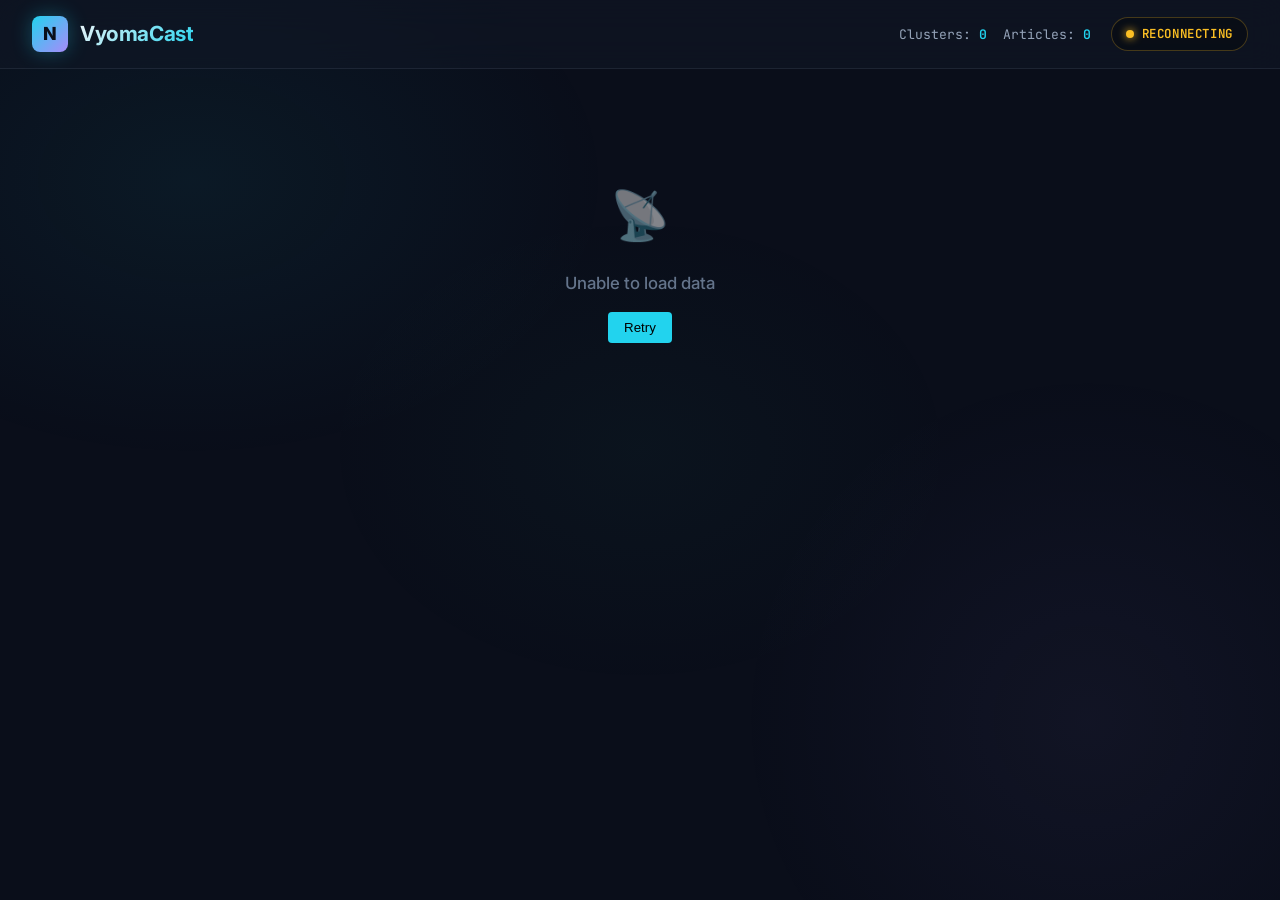
==== dashboard/index.html @ ca7bce5f "chore: finalize Phase 1 MVP - VyomaCast core pipeline and architecture hardening" ====
<!DOCTYPE html>
<html lang="en">
<head>
  <meta charset="UTF-8" />
  <meta name="viewport" content="width=device-width, initial-scale=1.0" />
  <meta name="description" content="VyomaCast — Real-time news clustering dashboard with live WebSocket updates." />

  <title>VyomaCast Dashboard</title>

  <!-- Google Fonts: Inter + JetBrains Mono -->
  <link rel="preconnect" href="https://fonts.googleapis.com" />
  <link rel="preconnect" href="https://fonts.gstatic.com" crossorigin />
  <link
    href="https://fonts.googleapis.com/css2?family=Inter:wght@400;500;600;700;800&family=JetBrains+Mono:wght@400;600;700&display=swap"
    rel="stylesheet"
  />

  <link rel="stylesheet" href="css/style.css" />
</head>
<body>

  <!-- ═══════════════ Header ═══════════════ -->
  <header class="header" id="header">
    <div class="header__brand">
      <div class="header__logo">N</div>
      <h1 class="header__title">VyomaCast</h1>
    </div>

    <div class="header__meta">
      <div class="header__stats">
        <span>Clusters: <span class="stat-value" id="stat-clusters">0</span></span>
        <span>Articles: <span class="stat-value" id="stat-articles">0</span></span>
      </div>

      <div class="ws-status ws-status--disconnected" id="ws-status">
        <span class="ws-status__dot" id="ws-status-dot"></span>
        <span id="ws-status-label">Offline</span>
      </div>
    </div>
  </header>

  <!-- ═══════════════ Main Content ═══════════════ -->
  <main class="main">
    <div class="cluster-grid" id="cluster-grid">
      <!-- Cards are rendered dynamically by app.js -->
    </div>
  </main>

  <script src="js/app.js"></script>
</body>
</html>
---- dashboard/css/style.css ----
/* ═══════════════════════════════════════════════════════════════════════════
   VyomaCast Dashboard — Design System
   Dark glassmorphism, neon accents, responsive grid
   ═══════════════════════════════════════════════════════════════════════════ */

/* ── CSS Custom Properties ──────────────────────────────────────────────── */
:root {
  /* Background */
  --bg-primary: #0a0e1a;
  --bg-secondary: #111827;
  --bg-glass: rgba(17, 24, 39, 0.55);
  --bg-glass-hover: rgba(17, 24, 39, 0.72);
  --bg-card: rgba(30, 41, 59, 0.45);

  /* Text */
  --text-primary: #f1f5f9;
  --text-secondary: #94a3b8;
  --text-muted: #64748b;

  /* Accents */
  --accent-cyan: #22d3ee;
  --accent-violet: #a78bfa;
  --accent-emerald: #34d399;
  --accent-amber: #fbbf24;
  --accent-red: #f87171;
  --accent-rose: #fb7185;

  /* Neon glow */
  --glow-cyan: 0 0 20px rgba(34, 211, 238, 0.3);
  --glow-violet: 0 0 20px rgba(167, 139, 250, 0.3);
  --glow-pulse: 0 0 30px rgba(34, 211, 238, 0.5);

  /* Borders */
  --border-glass: 1px solid rgba(148, 163, 184, 0.12);
  --border-accent: 1px solid rgba(34, 211, 238, 0.25);

  /* Sizing */
  --radius-sm: 8px;
  --radius-md: 14px;
  --radius-lg: 20px;

  /* Transitions */
  --transition-fast: 0.2s cubic-bezier(0.4, 0, 0.2, 1);
  --transition-smooth: 0.35s cubic-bezier(0.4, 0, 0.2, 1);

  /* Typography */
  --font-family: 'Inter', -apple-system, BlinkMacSystemFont, 'Segoe UI', sans-serif;
  --font-mono: 'JetBrains Mono', 'Fira Code', monospace;
}

/* ── Reset & Base ───────────────────────────────────────────────────────── */
*, *::before, *::after {
  margin: 0;
  padding: 0;
  box-sizing: border-box;
}

html {
  font-size: 16px;
  scroll-behavior: smooth;
}

body {
  font-family: var(--font-family);
  background: var(--bg-primary);
  color: var(--text-primary);
  min-height: 100vh;
  line-height: 1.6;
  -webkit-font-smoothing: antialiased;
  -moz-osx-font-smoothing: grayscale;
  overflow-x: hidden;
}

/* Animated background mesh */
body::before {
  content: '';
  position: fixed;
  inset: 0;
  background:
    radial-gradient(ellipse 600px 400px at 15% 20%, rgba(34, 211, 238, 0.06) 0%, transparent 70%),
    radial-gradient(ellipse 500px 500px at 85% 80%, rgba(167, 139, 250, 0.05) 0%, transparent 70%),
    radial-gradient(ellipse 400px 300px at 50% 50%, rgba(52, 211, 153, 0.03) 0%, transparent 80%);
  pointer-events: none;
  z-index: 0;
}

/* ── Header ─────────────────────────────────────────────────────────────── */
.header {
  position: sticky;
  top: 0;
  z-index: 100;
  display: flex;
  align-items: center;
  justify-content: space-between;
  padding: 16px 32px;
  background: var(--bg-glass);
  backdrop-filter: blur(16px);
  -webkit-backdrop-filter: blur(16px);
  border-bottom: var(--border-glass);
}

.header__brand {
  display: flex;
  align-items: center;
  gap: 12px;
}

.header__logo {
  width: 36px;
  height: 36px;
  background: linear-gradient(135deg, var(--accent-cyan), var(--accent-violet));
  border-radius: var(--radius-sm);
  display: grid;
  place-items: center;
  font-size: 18px;
  font-weight: 800;
  color: var(--bg-primary);
  box-shadow: var(--glow-cyan);
}

.header__title {
  font-size: 1.3rem;
  font-weight: 700;
  letter-spacing: -0.02em;
  background: linear-gradient(135deg, var(--text-primary) 0%, var(--accent-cyan) 100%);
  -webkit-background-clip: text;
  -webkit-text-fill-color: transparent;
  background-clip: text;
}

.header__meta {
  display: flex;
  align-items: center;
  gap: 20px;
}

.header__stats {
  display: flex;
  align-items: center;
  gap: 16px;
  font-size: 0.82rem;
  color: var(--text-secondary);
  font-family: var(--font-mono);
}

.stat-value {
  color: var(--accent-cyan);
  font-weight: 600;
}

/* ── Connection Status Indicator ────────────────────────────────────────── */
.ws-status {
  display: flex;
  align-items: center;
  gap: 8px;
  padding: 6px 14px;
  border-radius: 999px;
  font-size: 0.78rem;
  font-weight: 600;
  font-family: var(--font-mono);
  text-transform: uppercase;
  letter-spacing: 0.05em;
  background: rgba(0, 0, 0, 0.3);
  border: var(--border-glass);
  transition: var(--transition-fast);
}

.ws-status__dot {
  width: 8px;
  height: 8px;
  border-radius: 50%;
  transition: var(--transition-fast);
}

.ws-status--connected .ws-status__dot {
  background: var(--accent-emerald);
  box-shadow: 0 0 8px var(--accent-emerald);
  animation: pulse-dot 2s infinite;
}
.ws-status--connected {
  color: var(--accent-emerald);
  border-color: rgba(52, 211, 153, 0.25);
}

.ws-status--reconnecting .ws-status__dot {
  background: var(--accent-amber);
  box-shadow: 0 0 8px var(--accent-amber);
  animation: pulse-dot 0.8s infinite;
}
.ws-status--reconnecting {
  color: var(--accent-amber);
  border-color: rgba(251, 191, 36, 0.25);
}

.ws-status--disconnected .ws-status__dot {
  background: var(--accent-red);
  box-shadow: 0 0 8px var(--accent-red);
}
.ws-status--disconnected {
  color: var(--accent-red);
  border-color: rgba(248, 113, 113, 0.25);
}

@keyframes pulse-dot {
  0%, 100% { opacity: 1; }
  50% { opacity: 0.4; }
}

/* ── Main Content ───────────────────────────────────────────────────────── */
.main {
  position: relative;
  z-index: 1;
  max-width: 1440px;
  margin: 0 auto;
  padding: 28px 32px 64px;
}

/* ── Cluster Grid ───────────────────────────────────────────────────────── */
.cluster-grid {
  display: grid;
  grid-template-columns: repeat(auto-fill, minmax(340px, 1fr));
  gap: 20px;
}

/* ── Cluster Card ───────────────────────────────────────────────────────── */
.cluster-card {
  position: relative;
  background: var(--bg-card);
  backdrop-filter: blur(10px);
  -webkit-backdrop-filter: blur(10px);
  border: var(--border-glass);
  border-radius: var(--radius-md);
  padding: 22px 24px;
  transition: var(--transition-smooth);
  overflow: hidden;
  cursor: default;
}

.cluster-card::before {
  content: '';
  position: absolute;
  inset: 0;
  border-radius: var(--radius-md);
  background: linear-gradient(135deg, rgba(34, 211, 238, 0.04) 0%, rgba(167, 139, 250, 0.02) 100%);
  opacity: 0;
  transition: opacity var(--transition-smooth);
  pointer-events: none;
}

.cluster-card:hover {
  border-color: rgba(34, 211, 238, 0.2);
  transform: translateY(-2px);
  box-shadow: 0 8px 32px rgba(0, 0, 0, 0.3), var(--glow-cyan);
}

.cluster-card:hover::before {
  opacity: 1;
}

.cluster-card__header {
  display: flex;
  align-items: flex-start;
  justify-content: space-between;
  gap: 12px;
  margin-bottom: 14px;
}

.cluster-card__title {
  font-size: 1.02rem;
  font-weight: 600;
  line-height: 1.4;
  color: var(--text-primary);
  flex: 1;
  /* Clamp to 2 lines */
  display: -webkit-box;
  -webkit-line-clamp: 2;
  -webkit-box-orient: vertical;
  overflow: hidden;
}

.cluster-card__count {
  flex-shrink: 0;
  display: flex;
  align-items: center;
  justify-content: center;
  min-width: 42px;
  height: 30px;
  padding: 0 10px;
  background: rgba(34, 211, 238, 0.1);
  color: var(--accent-cyan);
  font-size: 0.82rem;
  font-weight: 700;
  font-family: var(--font-mono);
  border-radius: 999px;
  border: 1px solid rgba(34, 211, 238, 0.2);
}

.cluster-card__meta {
  display: flex;
  align-items: center;
  justify-content: space-between;
  margin-top: 12px;
}

.cluster-card__sources {
  display: flex;
  flex-wrap: wrap;
  gap: 6px;
}

.source-tag {
  display: inline-flex;
  align-items: center;
  padding: 3px 9px;
  font-size: 0.72rem;
  font-family: var(--font-mono);
  color: var(--accent-violet);
  background: rgba(167, 139, 250, 0.08);
  border: 1px solid rgba(167, 139, 250, 0.15);
  border-radius: 999px;
  letter-spacing: 0.02em;
}

.cluster-card__time {
  font-size: 0.72rem;
  color: var(--text-muted);
  font-family: var(--font-mono);
  white-space: nowrap;
}

/* ── Card Flash Animation (on update) ──────────────────────────────────── */
.cluster-card--flash {
  animation: card-flash 0.7s ease-out;
}

@keyframes card-flash {
  0% {
    box-shadow: 0 0 0 rgba(34, 211, 238, 0), var(--border-glass);
    border-color: rgba(34, 211, 238, 0.6);
  }
  30% {
    box-shadow: 0 0 30px rgba(34, 211, 238, 0.35), 0 0 60px rgba(34, 211, 238, 0.15);
    border-color: rgba(34, 211, 238, 0.7);
  }
  100% {
    box-shadow: 0 0 0 rgba(34, 211, 238, 0);
    border-color: rgba(148, 163, 184, 0.12);
  }
}

/* New cluster entrance */
.cluster-card--enter {
  animation: card-enter 0.45s cubic-bezier(0.22, 1, 0.36, 1);
}

@keyframes card-enter {
  0% {
    opacity: 0;
    transform: translateY(-20px) scale(0.95);
  }
  100% {
    opacity: 1;
    transform: translateY(0) scale(1);
  }
}

/* ── Empty State ────────────────────────────────────────────────────────── */
.empty-state {
  grid-column: 1 / -1;
  text-align: center;
  padding: 80px 24px;
  color: var(--text-muted);
}

.empty-state__icon {
  font-size: 3rem;
  margin-bottom: 16px;
  opacity: 0.5;
}

.empty-state__text {
  font-size: 1.05rem;
  font-weight: 500;
}

.empty-state__sub {
  font-size: 0.85rem;
  margin-top: 6px;
  color: var(--text-muted);
  opacity: 0.7;
}

/* ── Loading Skeleton ───────────────────────────────────────────────────── */
.skeleton-card {
  background: var(--bg-card);
  border: var(--border-glass);
  border-radius: var(--radius-md);
  padding: 22px 24px;
  animation: skeleton-pulse 1.5s infinite ease-in-out;
}

.skeleton-line {
  height: 14px;
  background: rgba(148, 163, 184, 0.1);
  border-radius: 6px;
  margin-bottom: 10px;
}

.skeleton-line--title { width: 75%; height: 18px; }
.skeleton-line--short { width: 40%; }
.skeleton-line--tags { width: 55%; margin-top: 14px; }

@keyframes skeleton-pulse {
  0%, 100% { opacity: 0.6; }
  50% { opacity: 0.3; }
}

/* ── Responsive ─────────────────────────────────────────────────────────── */
@media (max-width: 768px) {
  .header {
    padding: 12px 16px;
    flex-wrap: wrap;
    gap: 12px;
  }

  .header__stats {
    display: none;
  }

  .main {
    padding: 16px;
  }

  .cluster-grid {
    grid-template-columns: 1fr;
    gap: 14px;
  }
}

@media (max-width: 480px) {
  .header__title {
    font-size: 1.1rem;
  }
}
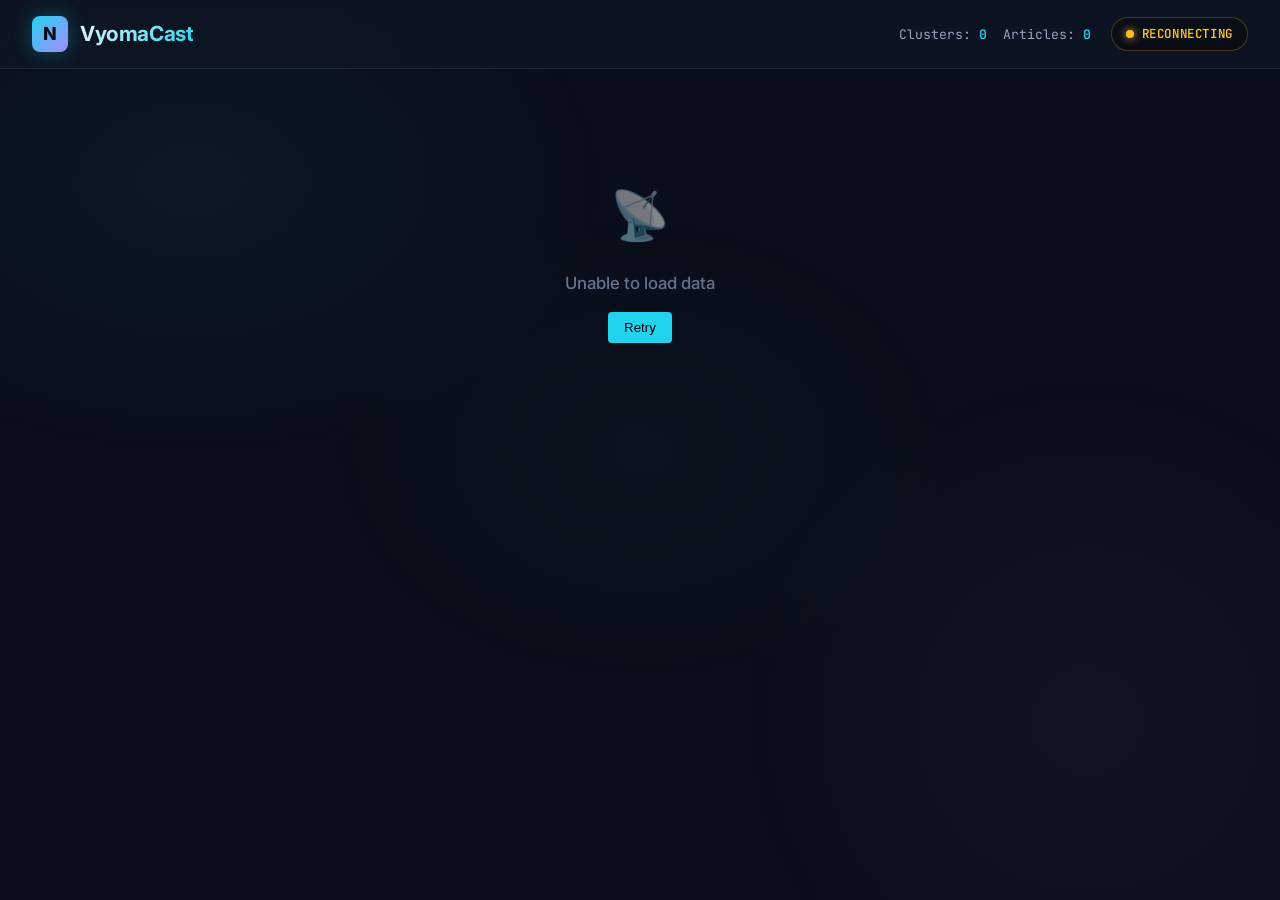
==== commit 5f74a3ee: "Implement database-wide stats endpoint and show absolute counts in dashboard" ====
--- a/dashboard/index.html
+++ b/dashboard/index.html
@@ -46,6 +46,6 @@
     </div>
   </main>
 
-  <script src="js/app.js"></script>
+  <script src="js/app.js?v=3"></script>
 </body>
 </html>
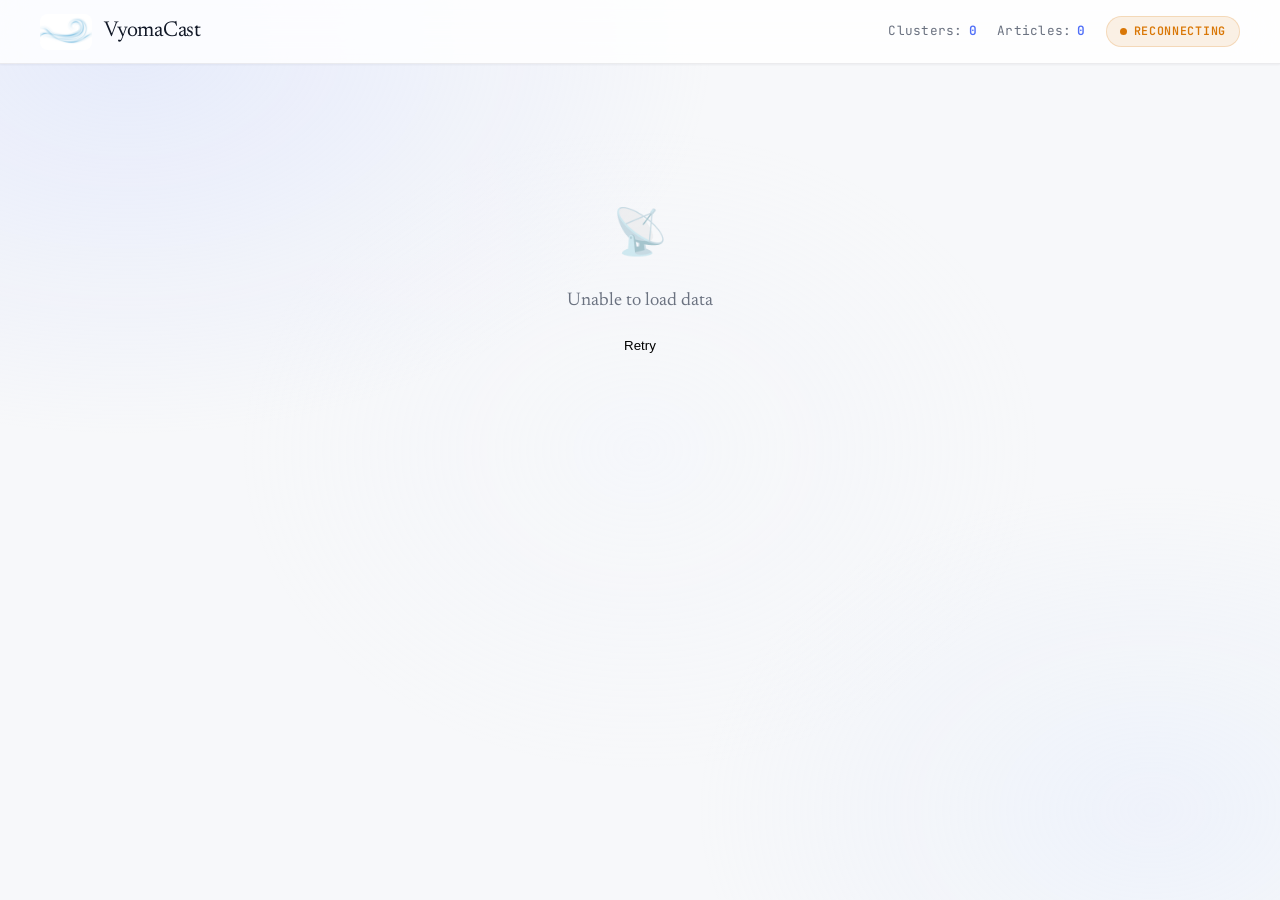
==== commit feb1e7ad: "feat: real-time WebSocket fixes, cloud UI redesign, and docs update" ====
--- a/dashboard/index.html
+++ b/dashboard/index.html
@@ -7,22 +7,24 @@
 
   <title>VyomaCast Dashboard</title>
 
-  <!-- Google Fonts: Inter + JetBrains Mono -->
+  <!-- Google Fonts: Newsreader + Inter + JetBrains Mono -->
   <link rel="preconnect" href="https://fonts.googleapis.com" />
   <link rel="preconnect" href="https://fonts.gstatic.com" crossorigin />
   <link
-    href="https://fonts.googleapis.com/css2?family=Inter:wght@400;500;600;700;800&family=JetBrains+Mono:wght@400;600;700&display=swap"
+    href="https://fonts.googleapis.com/css2?family=Newsreader:ital,opsz,wght@0,6..72,300;0,6..72,400;0,6..72,500;0,6..72,600;1,6..72,400&family=Inter:wght@300;400;500;600;700&family=JetBrains+Mono:wght@400;500&display=swap"
     rel="stylesheet"
   />
 
-  <link rel="stylesheet" href="css/style.css" />
+  <link rel="stylesheet" href="css/style.css?v=5" />
 </head>
 <body>
 
   <!-- ═══════════════ Header ═══════════════ -->
   <header class="header" id="header">
     <div class="header__brand">
-      <div class="header__logo">N</div>
+      <div class="header__logo">
+        <img src="image.png" alt="VyomaCast" class="header__logo-img" />
+      </div>
       <h1 class="header__title">VyomaCast</h1>
     </div>
 
@@ -46,6 +48,6 @@
     </div>
   </main>
 
-  <script src="js/app.js?v=3"></script>
+  <script src="js/app.js?v=4"></script>
 </body>
 </html>
--- a/dashboard/css/style.css
+++ b/dashboard/css/style.css
@@ -1,54 +1,65 @@
-/* ═══════════════════════════════════════════════════════════════════════════
-   VyomaCast Dashboard — Design System
-   Dark glassmorphism, neon accents, responsive grid
-   ═══════════════════════════════════════════════════════════════════════════ */
-
-/* ── CSS Custom Properties ──────────────────────────────────────────────── */
+/* =============================================================================
+   VyomaCast Dashboard — Light Cloud Design System
+   Clean white, airy, soft shadows, premium typography
+   ============================================================================= */
+
+/* -- Google Fonts are loaded in index.html -- */
+
+/* -- CSS Custom Properties -------------------------------------------------- */
 :root {
-  /* Background */
-  --bg-primary: #0a0e1a;
-  --bg-secondary: #111827;
-  --bg-glass: rgba(17, 24, 39, 0.55);
-  --bg-glass-hover: rgba(17, 24, 39, 0.72);
-  --bg-card: rgba(30, 41, 59, 0.45);
+  /* Backgrounds */
+  --bg-page:       #f7f8fa;
+  --bg-surface:    #ffffff;
+  --bg-surface-2:  #f0f2f6;
+  --bg-header:     rgba(255, 255, 255, 0.82);
 
   /* Text */
-  --text-primary: #f1f5f9;
-  --text-secondary: #94a3b8;
-  --text-muted: #64748b;
-
-  /* Accents */
-  --accent-cyan: #22d3ee;
-  --accent-violet: #a78bfa;
-  --accent-emerald: #34d399;
-  --accent-amber: #fbbf24;
-  --accent-red: #f87171;
-  --accent-rose: #fb7185;
-
-  /* Neon glow */
-  --glow-cyan: 0 0 20px rgba(34, 211, 238, 0.3);
-  --glow-violet: 0 0 20px rgba(167, 139, 250, 0.3);
-  --glow-pulse: 0 0 30px rgba(34, 211, 238, 0.5);
+  --text-heading:  #111827;
+  --text-primary:  #1f2937;
+  --text-secondary:#6b7280;
+  --text-muted:    #9ca3af;
+
+  /* Accent — a single refined blue-indigo */
+  --accent:        #4f6ef7;
+  --accent-soft:   rgba(79, 110, 247, 0.10);
+  --accent-border: rgba(79, 110, 247, 0.22);
+
+  /* Status */
+  --green:         #16a34a;
+  --green-soft:    rgba(22, 163, 74, 0.10);
+  --amber:         #d97706;
+  --amber-soft:    rgba(217, 119, 6, 0.10);
+  --red:           #dc2626;
+  --red-soft:      rgba(220, 38, 38, 0.10);
+
+  /* Shadows (layered, soft) */
+  --shadow-xs:     0 1px 2px rgba(17, 24, 39, 0.05);
+  --shadow-sm:     0 2px 8px rgba(17, 24, 39, 0.07), 0 1px 2px rgba(17, 24, 39, 0.04);
+  --shadow-md:     0 4px 20px rgba(17, 24, 39, 0.09), 0 1px 4px rgba(17, 24, 39, 0.05);
+  --shadow-hover:  0 8px 32px rgba(17, 24, 39, 0.12), 0 2px 8px rgba(17, 24, 39, 0.06);
 
   /* Borders */
-  --border-glass: 1px solid rgba(148, 163, 184, 0.12);
-  --border-accent: 1px solid rgba(34, 211, 238, 0.25);
-
-  /* Sizing */
-  --radius-sm: 8px;
-  --radius-md: 14px;
-  --radius-lg: 20px;
+  --border:        1px solid rgba(17, 24, 39, 0.08);
+  --border-focus:  1px solid var(--accent);
+
+  /* Radii */
+  --radius-sm:     8px;
+  --radius-md:     14px;
+  --radius-lg:     20px;
+  --radius-pill:   999px;
 
   /* Transitions */
-  --transition-fast: 0.2s cubic-bezier(0.4, 0, 0.2, 1);
-  --transition-smooth: 0.35s cubic-bezier(0.4, 0, 0.2, 1);
+  --ease:          cubic-bezier(0.4, 0, 0.2, 1);
+  --transition:    0.22s var(--ease);
+  --transition-lg: 0.38s var(--ease);
 
   /* Typography */
-  --font-family: 'Inter', -apple-system, BlinkMacSystemFont, 'Segoe UI', sans-serif;
-  --font-mono: 'JetBrains Mono', 'Fira Code', monospace;
-}
-
-/* ── Reset & Base ───────────────────────────────────────────────────────── */
+  --font-sans:     'Inter', -apple-system, BlinkMacSystemFont, 'Segoe UI', sans-serif;
+  --font-serif:    'Newsreader', Georgia, 'Times New Roman', serif;
+  --font-mono:     'JetBrains Mono', 'Fira Code', monospace;
+}
+
+/* -- Reset & Base ----------------------------------------------------------- */
 *, *::before, *::after {
   margin: 0;
   padding: 0;
@@ -61,8 +72,8 @@
 }
 
 body {
-  font-family: var(--font-family);
-  background: var(--bg-primary);
+  font-family: var(--font-sans);
+  background: var(--bg-page);
   color: var(--text-primary);
   min-height: 100vh;
   line-height: 1.6;
@@ -71,20 +82,20 @@
   overflow-x: hidden;
 }
 
-/* Animated background mesh */
+/* Subtle cloud-like radial gradient background */
 body::before {
   content: '';
   position: fixed;
   inset: 0;
   background:
-    radial-gradient(ellipse 600px 400px at 15% 20%, rgba(34, 211, 238, 0.06) 0%, transparent 70%),
-    radial-gradient(ellipse 500px 500px at 85% 80%, rgba(167, 139, 250, 0.05) 0%, transparent 70%),
-    radial-gradient(ellipse 400px 300px at 50% 50%, rgba(52, 211, 153, 0.03) 0%, transparent 80%);
+    radial-gradient(ellipse 900px 600px at 10% 5%,  rgba(200, 212, 255, 0.35) 0%, transparent 65%),
+    radial-gradient(ellipse 700px 500px at 90% 90%, rgba(214, 228, 255, 0.25) 0%, transparent 65%),
+    radial-gradient(ellipse 500px 400px at 50% 50%, rgba(240, 244, 255, 0.20) 0%, transparent 80%);
   pointer-events: none;
   z-index: 0;
 }
 
-/* ── Header ─────────────────────────────────────────────────────────────── */
+/* -- Header ----------------------------------------------------------------- */
 .header {
   position: sticky;
   top: 0;
@@ -92,11 +103,13 @@
   display: flex;
   align-items: center;
   justify-content: space-between;
-  padding: 16px 32px;
-  background: var(--bg-glass);
-  backdrop-filter: blur(16px);
-  -webkit-backdrop-filter: blur(16px);
-  border-bottom: var(--border-glass);
+  padding: 0 40px;
+  height: 64px;
+  background: var(--bg-header);
+  backdrop-filter: blur(20px);
+  -webkit-backdrop-filter: blur(20px);
+  border-bottom: var(--border);
+  box-shadow: var(--shadow-xs);
 }
 
 .header__brand {
@@ -106,26 +119,30 @@
 }
 
 .header__logo {
-  width: 36px;
+  width: 52px;
   height: 36px;
-  background: linear-gradient(135deg, var(--accent-cyan), var(--accent-violet));
-  border-radius: var(--radius-sm);
+  background: transparent;
   display: grid;
   place-items: center;
-  font-size: 18px;
-  font-weight: 800;
-  color: var(--bg-primary);
-  box-shadow: var(--glow-cyan);
+  user-select: none;
+  overflow: hidden;
+  border-radius: var(--radius-sm);
+}
+
+.header__logo-img {
+  width: 100%;
+  height: 100%;
+  object-fit: cover;
+  object-position: center;
+  display: block;
 }
 
 .header__title {
-  font-size: 1.3rem;
-  font-weight: 700;
-  letter-spacing: -0.02em;
-  background: linear-gradient(135deg, var(--text-primary) 0%, var(--accent-cyan) 100%);
-  -webkit-background-clip: text;
-  -webkit-text-fill-color: transparent;
-  background-clip: text;
+  font-family: var(--font-serif);
+  font-size: 1.35rem;
+  font-weight: 400;
+  letter-spacing: -0.01em;
+  color: var(--text-heading);
 }
 
 .header__meta {
@@ -137,120 +154,131 @@
 .header__stats {
   display: flex;
   align-items: center;
-  gap: 16px;
-  font-size: 0.82rem;
+  gap: 20px;
+  font-size: 0.8rem;
   color: var(--text-secondary);
   font-family: var(--font-mono);
+  letter-spacing: 0.02em;
+}
+
+.header__stats span {
+  display: flex;
+  align-items: center;
+  gap: 6px;
 }
 
 .stat-value {
-  color: var(--accent-cyan);
+  color: var(--accent);
   font-weight: 600;
 }
 
-/* ── Connection Status Indicator ────────────────────────────────────────── */
+/* -- Status Indicator ------------------------------------------------------- */
 .ws-status {
   display: flex;
   align-items: center;
-  gap: 8px;
-  padding: 6px 14px;
-  border-radius: 999px;
-  font-size: 0.78rem;
+  gap: 7px;
+  padding: 5px 13px;
+  border-radius: var(--radius-pill);
+  font-size: 0.73rem;
   font-weight: 600;
   font-family: var(--font-mono);
   text-transform: uppercase;
-  letter-spacing: 0.05em;
-  background: rgba(0, 0, 0, 0.3);
-  border: var(--border-glass);
-  transition: var(--transition-fast);
+  letter-spacing: 0.06em;
+  border: var(--border);
+  background: var(--bg-surface-2);
+  transition: var(--transition);
 }
 
 .ws-status__dot {
-  width: 8px;
-  height: 8px;
+  width: 7px;
+  height: 7px;
   border-radius: 50%;
-  transition: var(--transition-fast);
-}
-
+  transition: var(--transition);
+  flex-shrink: 0;
+}
+
+.ws-status--connected {
+  color: var(--green);
+  background: var(--green-soft);
+  border-color: rgba(22, 163, 74, 0.2);
+}
 .ws-status--connected .ws-status__dot {
-  background: var(--accent-emerald);
-  box-shadow: 0 0 8px var(--accent-emerald);
+  background: var(--green);
+  box-shadow: 0 0 0 3px rgba(22, 163, 74, 0.2);
   animation: pulse-dot 2s infinite;
 }
-.ws-status--connected {
-  color: var(--accent-emerald);
-  border-color: rgba(52, 211, 153, 0.25);
-}
-
+
+.ws-status--reconnecting {
+  color: var(--amber);
+  background: var(--amber-soft);
+  border-color: rgba(217, 119, 6, 0.2);
+}
 .ws-status--reconnecting .ws-status__dot {
-  background: var(--accent-amber);
-  box-shadow: 0 0 8px var(--accent-amber);
+  background: var(--amber);
   animation: pulse-dot 0.8s infinite;
 }
-.ws-status--reconnecting {
-  color: var(--accent-amber);
-  border-color: rgba(251, 191, 36, 0.25);
-}
-
+
+.ws-status--disconnected {
+  color: var(--red);
+  background: var(--red-soft);
+  border-color: rgba(220, 38, 38, 0.2);
+}
 .ws-status--disconnected .ws-status__dot {
-  background: var(--accent-red);
-  box-shadow: 0 0 8px var(--accent-red);
-}
-.ws-status--disconnected {
-  color: var(--accent-red);
-  border-color: rgba(248, 113, 113, 0.25);
+  background: var(--red);
 }
 
 @keyframes pulse-dot {
-  0%, 100% { opacity: 1; }
-  50% { opacity: 0.4; }
-}
-
-/* ── Main Content ───────────────────────────────────────────────────────── */
+  0%, 100% { opacity: 1; transform: scale(1); }
+  50%       { opacity: 0.5; transform: scale(0.85); }
+}
+
+/* -- Main Content ----------------------------------------------------------- */
 .main {
   position: relative;
   z-index: 1;
   max-width: 1440px;
   margin: 0 auto;
-  padding: 28px 32px 64px;
-}
-
-/* ── Cluster Grid ───────────────────────────────────────────────────────── */
+  padding: 32px 40px 80px;
+}
+
+/* -- Cluster Grid ----------------------------------------------------------- */
 .cluster-grid {
   display: grid;
   grid-template-columns: repeat(auto-fill, minmax(340px, 1fr));
-  gap: 20px;
-}
-
-/* ── Cluster Card ───────────────────────────────────────────────────────── */
+  gap: 18px;
+}
+
+/* -- Cluster Card ----------------------------------------------------------- */
 .cluster-card {
   position: relative;
-  background: var(--bg-card);
-  backdrop-filter: blur(10px);
-  -webkit-backdrop-filter: blur(10px);
-  border: var(--border-glass);
+  background: var(--bg-surface);
+  border: var(--border);
   border-radius: var(--radius-md);
-  padding: 22px 24px;
-  transition: var(--transition-smooth);
+  padding: 22px 24px 18px;
+  transition: var(--transition-lg);
+  box-shadow: var(--shadow-sm);
   overflow: hidden;
   cursor: default;
 }
 
+/* Subtle top accent line */
 .cluster-card::before {
   content: '';
   position: absolute;
-  inset: 0;
-  border-radius: var(--radius-md);
-  background: linear-gradient(135deg, rgba(34, 211, 238, 0.04) 0%, rgba(167, 139, 250, 0.02) 100%);
+  top: 0;
+  left: 24px;
+  right: 24px;
+  height: 2px;
+  background: linear-gradient(90deg, var(--accent) 0%, rgba(79, 110, 247, 0) 100%);
+  border-radius: 0 0 2px 2px;
   opacity: 0;
-  transition: opacity var(--transition-smooth);
-  pointer-events: none;
+  transition: opacity var(--transition);
 }
 
 .cluster-card:hover {
-  border-color: rgba(34, 211, 238, 0.2);
-  transform: translateY(-2px);
-  box-shadow: 0 8px 32px rgba(0, 0, 0, 0.3), var(--glow-cyan);
+  transform: translateY(-3px);
+  box-shadow: var(--shadow-hover);
+  border-color: rgba(79, 110, 247, 0.16);
 }
 
 .cluster-card:hover::before {
@@ -261,21 +289,23 @@
   display: flex;
   align-items: flex-start;
   justify-content: space-between;
-  gap: 12px;
+  gap: 14px;
   margin-bottom: 14px;
 }
 
 .cluster-card__title {
-  font-size: 1.02rem;
-  font-weight: 600;
-  line-height: 1.4;
-  color: var(--text-primary);
+  font-family: var(--font-serif);
+  font-size: 1.06rem;
+  font-weight: 400;
+  line-height: 1.55;
+  color: var(--text-heading);
   flex: 1;
   /* Clamp to 2 lines */
   display: -webkit-box;
   -webkit-line-clamp: 2;
   -webkit-box-orient: vertical;
   overflow: hidden;
+  letter-spacing: 0.01em;
 }
 
 .cluster-card__count {
@@ -283,144 +313,156 @@
   display: flex;
   align-items: center;
   justify-content: center;
-  min-width: 42px;
-  height: 30px;
-  padding: 0 10px;
-  background: rgba(34, 211, 238, 0.1);
-  color: var(--accent-cyan);
-  font-size: 0.82rem;
+  min-width: 38px;
+  height: 26px;
+  padding: 0 9px;
+  background: var(--accent-soft);
+  color: var(--accent);
+  font-size: 0.75rem;
   font-weight: 700;
   font-family: var(--font-mono);
-  border-radius: 999px;
-  border: 1px solid rgba(34, 211, 238, 0.2);
+  border-radius: var(--radius-pill);
+  border: var(--accent-border);
+  letter-spacing: 0.01em;
 }
 
 .cluster-card__meta {
   display: flex;
   align-items: center;
   justify-content: space-between;
-  margin-top: 12px;
+  margin-top: 14px;
+  padding-top: 12px;
+  border-top: var(--border);
 }
 
 .cluster-card__sources {
   display: flex;
   flex-wrap: wrap;
-  gap: 6px;
+  gap: 5px;
 }
 
 .source-tag {
   display: inline-flex;
   align-items: center;
   padding: 3px 9px;
-  font-size: 0.72rem;
+  font-size: 0.7rem;
   font-family: var(--font-mono);
-  color: var(--accent-violet);
-  background: rgba(167, 139, 250, 0.08);
-  border: 1px solid rgba(167, 139, 250, 0.15);
-  border-radius: 999px;
+  color: var(--text-secondary);
+  background: var(--bg-surface-2);
+  border: var(--border);
+  border-radius: var(--radius-pill);
   letter-spacing: 0.02em;
+  transition: var(--transition);
+}
+
+.cluster-card:hover .source-tag {
+  background: var(--accent-soft);
+  color: var(--accent);
+  border-color: var(--accent-border);
 }
 
 .cluster-card__time {
-  font-size: 0.72rem;
+  font-size: 0.7rem;
   color: var(--text-muted);
   font-family: var(--font-mono);
   white-space: nowrap;
-}
-
-/* ── Card Flash Animation (on update) ──────────────────────────────────── */
+  letter-spacing: 0.02em;
+}
+
+/* -- Card Flash Animation (on update) --------------------------------------- */
 .cluster-card--flash {
-  animation: card-flash 0.7s ease-out;
+  animation: card-flash 0.8s ease-out;
 }
 
 @keyframes card-flash {
-  0% {
-    box-shadow: 0 0 0 rgba(34, 211, 238, 0), var(--border-glass);
-    border-color: rgba(34, 211, 238, 0.6);
-  }
-  30% {
-    box-shadow: 0 0 30px rgba(34, 211, 238, 0.35), 0 0 60px rgba(34, 211, 238, 0.15);
-    border-color: rgba(34, 211, 238, 0.7);
-  }
-  100% {
-    box-shadow: 0 0 0 rgba(34, 211, 238, 0);
-    border-color: rgba(148, 163, 184, 0.12);
-  }
-}
-
-/* New cluster entrance */
+  0%   { box-shadow: 0 0 0 3px rgba(79, 110, 247, 0.4); }
+  50%  { box-shadow: 0 0 0 6px rgba(79, 110, 247, 0.15); }
+  100% { box-shadow: var(--shadow-sm); }
+}
+
+/* -- New cluster entrance --------------------------------------------------- */
 .cluster-card--enter {
   animation: card-enter 0.45s cubic-bezier(0.22, 1, 0.36, 1);
 }
 
 @keyframes card-enter {
-  0% {
-    opacity: 0;
-    transform: translateY(-20px) scale(0.95);
-  }
-  100% {
-    opacity: 1;
-    transform: translateY(0) scale(1);
-  }
-}
-
-/* ── Empty State ────────────────────────────────────────────────────────── */
+  0%   { opacity: 0; transform: translateY(-16px) scale(0.97); }
+  100% { opacity: 1; transform: translateY(0) scale(1); }
+}
+
+/* -- Empty State ------------------------------------------------------------ */
 .empty-state {
   grid-column: 1 / -1;
   text-align: center;
-  padding: 80px 24px;
+  padding: 100px 24px;
   color: var(--text-muted);
 }
 
 .empty-state__icon {
-  font-size: 3rem;
-  margin-bottom: 16px;
-  opacity: 0.5;
+  font-size: 2.8rem;
+  margin-bottom: 18px;
+  opacity: 0.4;
 }
 
 .empty-state__text {
-  font-size: 1.05rem;
-  font-weight: 500;
+  font-family: var(--font-serif);
+  font-size: 1.15rem;
+  font-weight: 400;
+  color: var(--text-secondary);
 }
 
 .empty-state__sub {
-  font-size: 0.85rem;
-  margin-top: 6px;
+  font-size: 0.83rem;
+  margin-top: 8px;
   color: var(--text-muted);
-  opacity: 0.7;
-}
-
-/* ── Loading Skeleton ───────────────────────────────────────────────────── */
+}
+
+/* -- Loading Skeleton ------------------------------------------------------- */
 .skeleton-card {
-  background: var(--bg-card);
-  border: var(--border-glass);
+  background: var(--bg-surface);
+  border: var(--border);
   border-radius: var(--radius-md);
   padding: 22px 24px;
-  animation: skeleton-pulse 1.5s infinite ease-in-out;
+  box-shadow: var(--shadow-xs);
+  animation: skeleton-pulse 1.8s infinite ease-in-out;
 }
 
 .skeleton-line {
-  height: 14px;
-  background: rgba(148, 163, 184, 0.1);
+  height: 13px;
+  background: var(--bg-surface-2);
   border-radius: 6px;
   margin-bottom: 10px;
 }
 
-.skeleton-line--title { width: 75%; height: 18px; }
-.skeleton-line--short { width: 40%; }
-.skeleton-line--tags { width: 55%; margin-top: 14px; }
+.skeleton-line--title { width: 72%; height: 17px; }
+.skeleton-line--short { width: 38%; }
+.skeleton-line--tags  { width: 52%; margin-top: 16px; }
 
 @keyframes skeleton-pulse {
-  0%, 100% { opacity: 0.6; }
-  50% { opacity: 0.3; }
-}
-
-/* ── Responsive ─────────────────────────────────────────────────────────── */
+  0%, 100% { opacity: 1; }
+  50%       { opacity: 0.55; }
+}
+
+/* -- Responsive ------------------------------------------------------------- */
+@media (max-width: 900px) {
+  .header {
+    padding: 0 24px;
+    height: 58px;
+  }
+
+  .main {
+    padding: 20px 24px 60px;
+  }
+}
+
 @media (max-width: 768px) {
   .header {
-    padding: 12px 16px;
+    padding: 0 16px;
+    height: auto;
     flex-wrap: wrap;
-    gap: 12px;
+    gap: 10px;
+    padding-top: 12px;
+    padding-bottom: 12px;
   }
 
   .header__stats {
@@ -428,7 +470,7 @@
   }
 
   .main {
-    padding: 16px;
+    padding: 16px 14px 60px;
   }
 
   .cluster-grid {
@@ -439,6 +481,6 @@
 
 @media (max-width: 480px) {
   .header__title {
-    font-size: 1.1rem;
-  }
-}
+    font-size: 1.15rem;
+  }
+}
